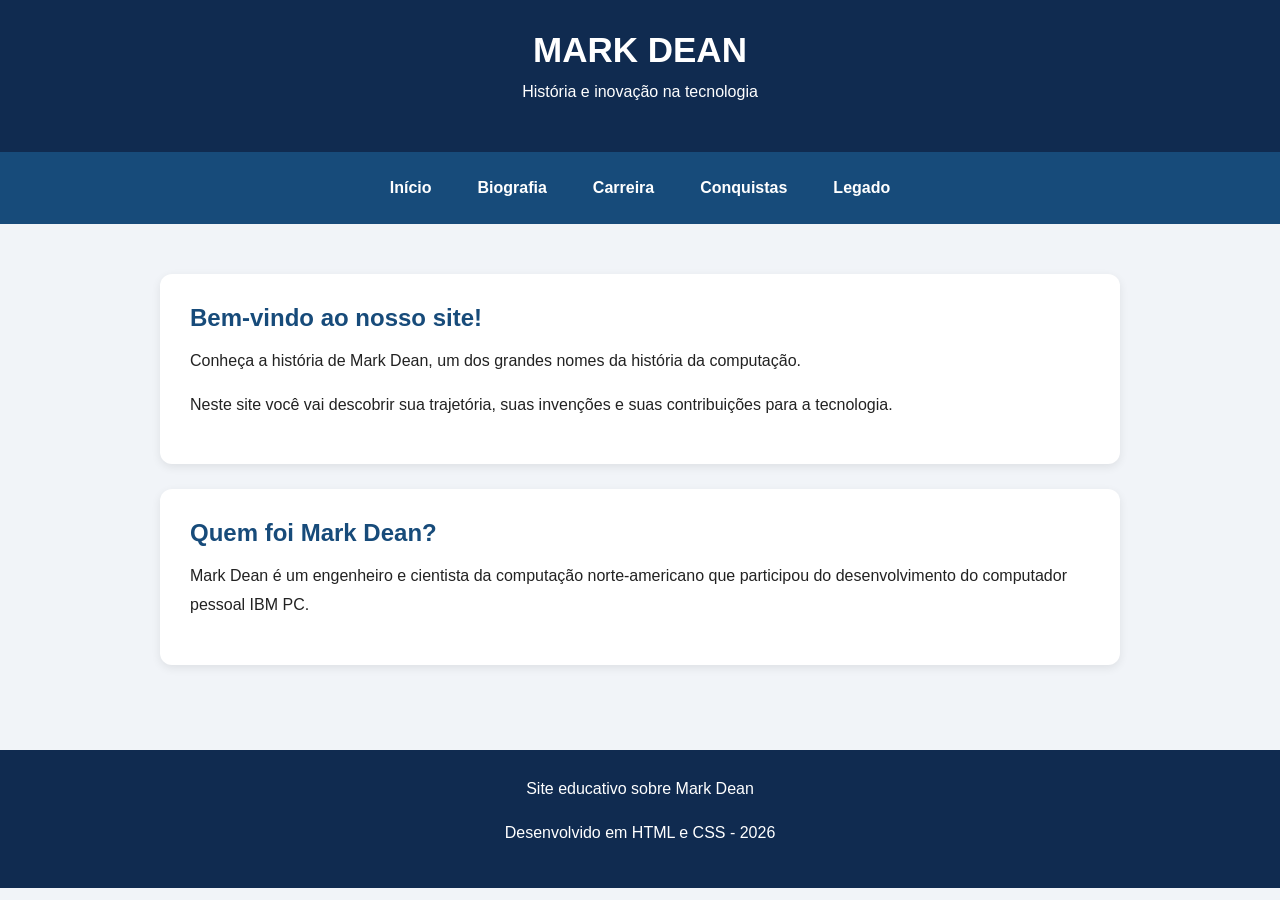
==== SIte/index.html @ a2368686 "salva" ====
<!DOCTYPE html>
<html lang="pt-br">

<head>
    <meta charset="UTF-8">
    <meta name="viewport"
          content="width=device-width, initial-scale=1.0">
    <title>Mark Dean - Início</title>
    <link rel="stylesheet" href="style.css">
</head>
<body>
    <header>
        <h1>MARK DEAN</h1>
        <p>História e inovação na tecnologia</p>
    </header>
    <nav>
        <a href="index.html">Início</a>
        <a href="biografia.html">Biografia</a>
        <a href="carreira.html">Carreira</a>
        <a href="conquistas.html">Conquistas</a>
        <a href="legado.html">Legado</a>
    </nav>
    <main>
        <section>
            <h2>Bem-vindo ao nosso site!</h2>
            <p>
                Conheça a história de Mark Dean,
                um dos grandes nomes da história
                da computação.
            </p>
            <p>
                Neste site você vai descobrir sua
                trajetória, suas invenções e suas
                contribuições para a tecnologia.
            </p>
        </section>
        <section>
            <h2>Quem foi Mark Dean?</h2>

            <p>
                Mark Dean é um engenheiro e cientista
                da computação norte-americano que
                participou do desenvolvimento do
                computador pessoal IBM PC.
            </p>
        </section>

    </main>

    <footer>
        <p>Site educativo sobre Mark Dean</p>
        <p>Desenvolvido em HTML e CSS - 2026</p>
    </footer>

</body>
</html>
---- SIte/style.css ----
/* CONFIGURAÇÕES GERAIS */

* {
    margin: 0;
    padding: 0;
    box-sizing: border-box;
}

body {
    font-family: Arial, sans-serif;
    background-color: #f1f4f8;
    color: #222;
}

/* CABEÇALHO */

header {
    background-color: #102b50;
    color: white;
    padding: 30px;
    text-align: center;
}

header h1 {
    font-size: 35px;
    margin-bottom: 8px;
}

/* MENU SUPERIOR */

nav {
    background-color: #174b7a;
    display: flex;
    justify-content: center;
    flex-wrap: wrap;
    gap: 10px;
    padding: 15px;
}

nav a {
    color: white;
    text-decoration: none;
    padding: 12px 18px;
    border-radius: 8px;
    font-weight: bold;
}

nav a:hover {
    background-color: #2878b5;
}

/* CONTEÚDO */

main {
    max-width: 1000px;
    margin: 30px auto;
    padding: 20px;
}

section {
    background-color: white;
    padding: 30px;
    margin-bottom: 25px;
    border-radius: 12px;
    box-shadow: 0 3px 10px #00000015;
}

h2 {
    color: #174b7a;
    margin-bottom: 15px;
}

p {
    line-height: 1.8;
    margin-bottom: 15px;
}

/* IMAGENS */

img {
    max-width: 100%;
    border-radius: 10px;
    margin: 15px 0;
}

/* RODAPÉ */

footer {
    background-color: #102b50;
    color: white;
    text-align: center;
    padding: 25px;
    margin-top: 40px;
}

/* CELULAR */

@media (max-width: 600px) {
    header h1 {
        font-size: 27px;
    }

    nav {
        gap: 5px;
    }

    nav a {
        padding: 10px;
        font-size: 13px;
    }

    main {
        padding: 12px;
    }
}
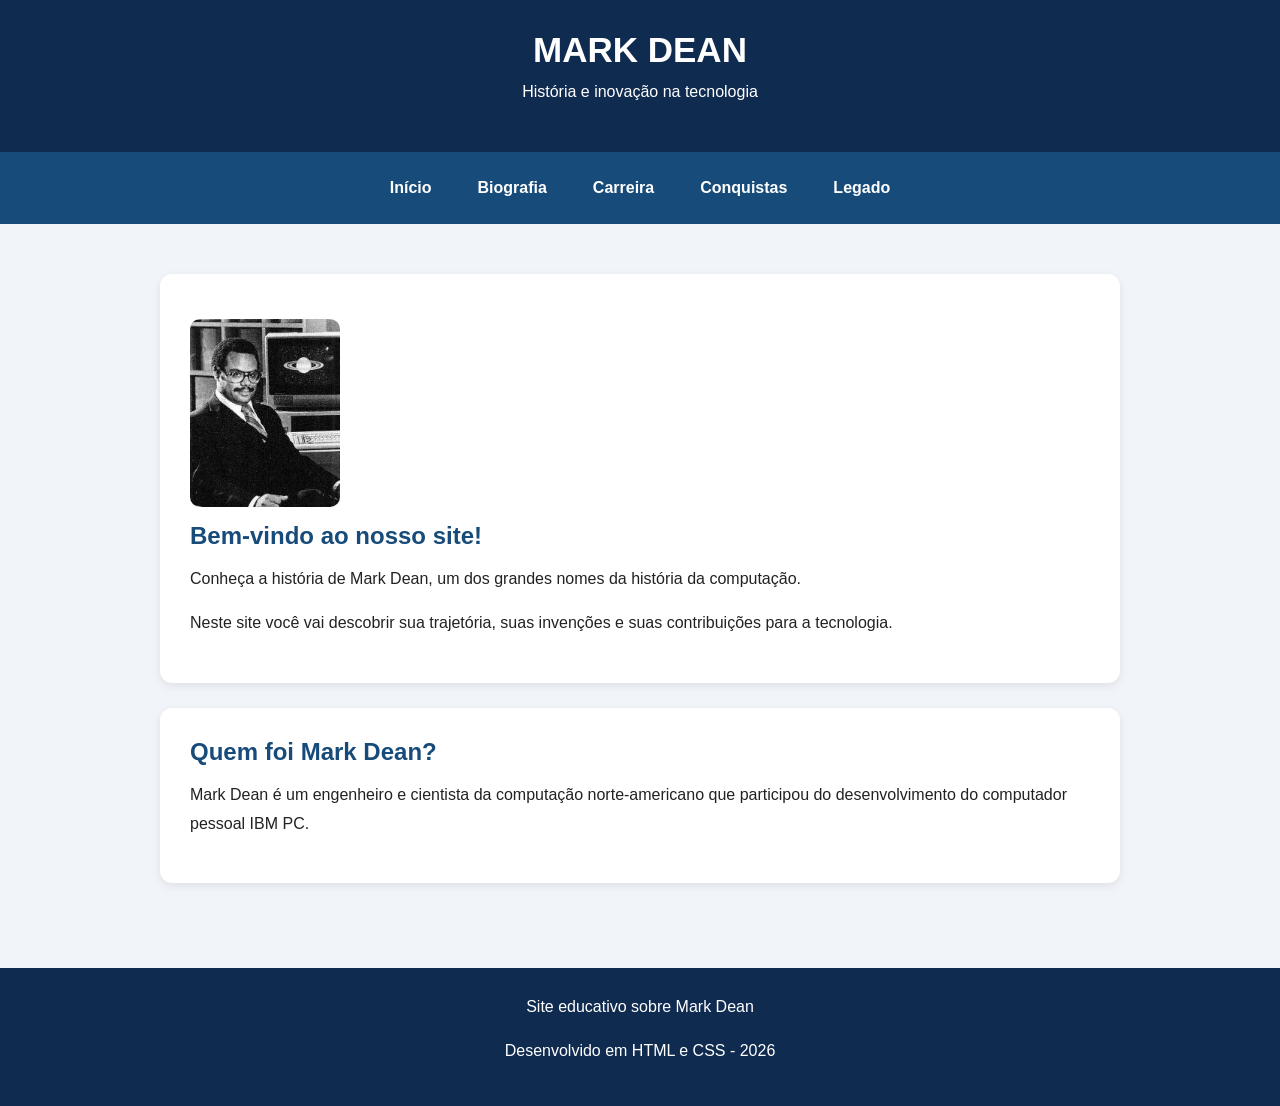
==== commit 857f9e8e: "ERTY" ====
--- a/SIte/index.html
+++ b/SIte/index.html
@@ -10,6 +10,8 @@
     <link rel="stylesheet" href="style.css">
 </head>
 <body>
+    
+    
     <header>
         <h1>MARK DEAN</h1>
         <p>História e inovação na tecnologia</p>
@@ -23,7 +25,11 @@
     </nav>
     <main>
         <section>
-            <h2>Bem-vindo ao nosso site!</h2>
+            
+            <div style="display: flex;">
+                <img src="imagens/images.png" width="150">
+
+            </div><h2>Bem-vindo ao nosso site!</h2>
             <p>
                 Conheça a história de Mark Dean,
                 um dos grandes nomes da história
